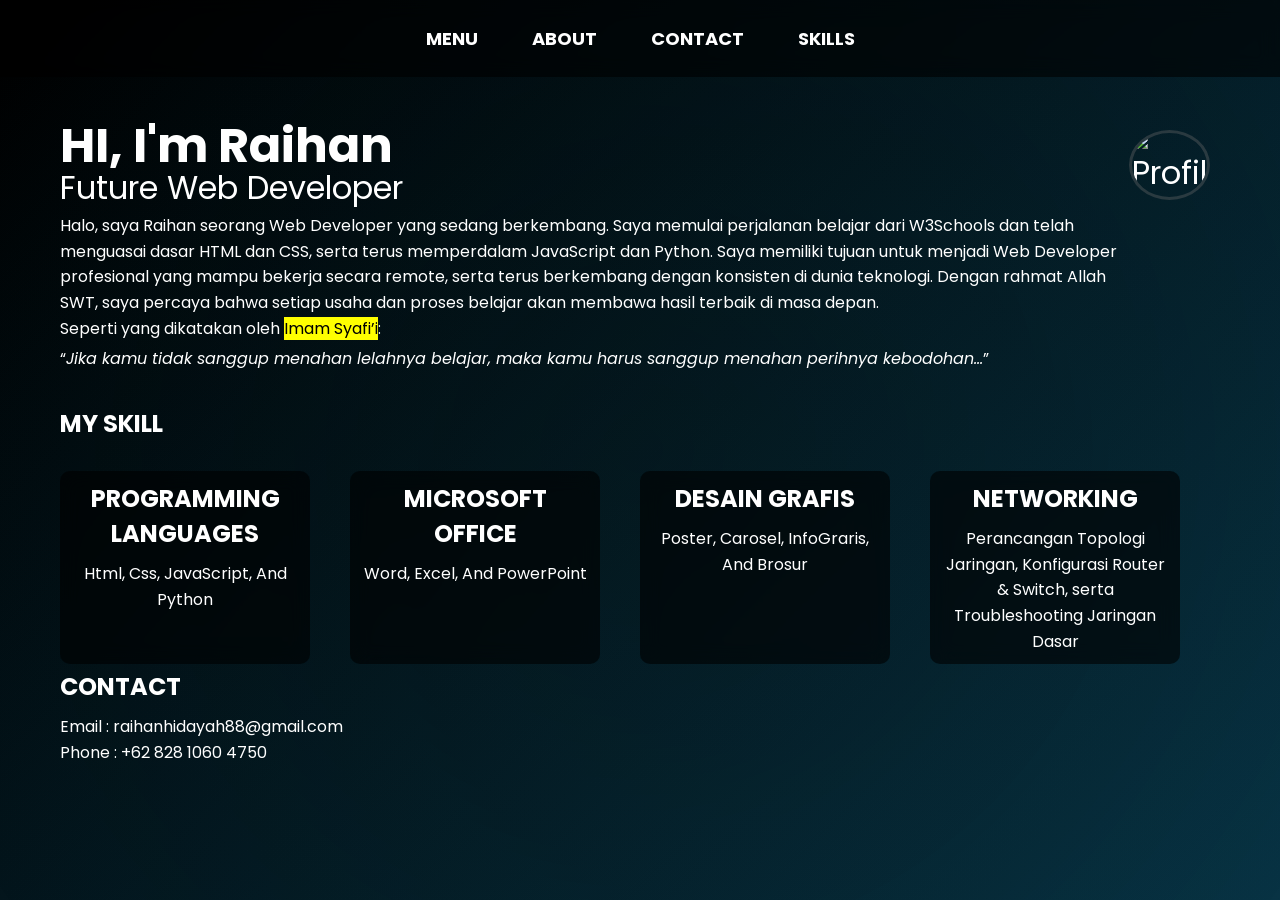
==== index.html @ 5ad0ed3f "Ganti nama ke index.html" ====
<!DOCTYPE html>
<html lang="en">
<head>
    <meta charset="UTF-8">
    <meta name="viewport" content="width=device-width, initial-scale=1.0">
    <title>PROJECT</title>
    <link href="https://fonts.googleapis.com/css2?family=Poppins:wght@300;600&display=swap" rel="stylesheet">
    <link rel="stylesheet" href="style.css">
</head>
<body>
    <nav>
        <a href="index.html">MENU</a>
        <a href="#about">ABOUT</a>
        <a  href="#contact">CONTACT</a>
        <a  href="#SKILLS">SKILLS</a>
    </nav>
    
        <section class="content1">
        <div class="text">
        <h1>HI, I'm Raihan</h1>
        <p class="atas">Future Web Developer</p>
        <p class="normal" id="about">
         Halo, saya Raihan seorang Web Developer yang sedang berkembang.
         Saya memulai perjalanan belajar dari W3Schools dan telah menguasai 
         dasar HTML dan CSS, serta terus memperdalam JavaScript dan Python.
         Saya memiliki tujuan untuk menjadi Web Developer profesional yang 
         mampu bekerja secara remote, serta terus berkembang dengan konsisten 
         di dunia teknologi. Dengan rahmat Allah SWT, saya percaya bahwa setiap 
         usaha dan proses belajar akan membawa hasil terbaik di masa depan. <br>Seperti 
         yang dikatakan oleh <mark>Imam Syafi’i</mark>:  
        </p>
        <blockquote>
            <q><em>Jika kamu tidak sanggup menahan lelahnya belajar, maka kamu harus sanggup 
                   menahan perihnya kebodohan...</em></q>
        </blockquote>
        </div>
        
        <div class="profil">
        <img src="pictures/profil.jpeg" alt="Profil">
        </div>
        </section>
          
        <section class="skills" id="SKILLS">
            <h2>MY SKILL</h2>
        </section>
        
        <section class="skills-container">
            
            <section class="skill-card">
                <h2>PROGRAMMING LANGUAGES</h2>
                <p style="margin-top: 2px;">
                Html, Css, JavaScript, And Python</P>
            </section>
            
            <section class="skill-card">
                <h2>MICROSOFT OFFICE</h2>
                <p style="margin-top: 2px;">
                Word, Excel, And PowerPoint</p>
            </section>
            
            <section class="skill-card">
                <h2>DESAIN GRAFIS</h2>
                <p style="margin-top: 2px;">
                Poster, Carosel, InfoGraris, And Brosur </p>
            </section>
        
            <section class="skill-card">
            <h2>NETWORKING</h2>
            <p style="margin-top: 2px;">
            Perancangan Topologi Jaringan, Konfigurasi Router & Switch, 
            serta Troubleshooting Jaringan Dasar</p>
            </section>
        
        </section>
                
        <section class="skills" id="contact">
            <h2>CONTACT</h2>
            <p>Email : raihanhidayah88@gmail.com</p>
            <p>Phone : +62 828 1060 4750</p>
        </section>

</body>
</html>
---- style.css ----
*{
    margin: 0;
    padding: 0;
    box-sizing: border-box;
    scroll-behavior: smooth;
}

.profil img{
    border-radius: 50%;
    object-fit: cover;
    width: 300px;
    height: 300px;
    margin-right: 10px;
    margin-top: 20px; 
    border: 3px solid rgba(113, 112, 112, 0.354);
}

h1{
    animation: fadein 1.5s ease;
}

h2{
    color: white;
    margin-bottom: 10px;
}

@keyframes fadein {
    from {
        opacity: 0;
        transform: translateY(20px);
    }
    to {
        opacity: 1;
        transform: translateY(0);
    }
}

nav{
    padding: 25px;
    position: fixed;
    width: 100%;
    top: 0;
    text-align: center;
    background: rgba(0, 0, 0, 0.6);
    backdrop-filter: blur(10px);
    z-index: 1000;
}

nav a{
    text-decoration: none;
    margin: 20px;
    padding: 5px;
    color: white;
    font-size: 18px;
    font-weight: bold;
    position: relative;
}

nav a::after{
    content: "";
    position: absolute;
    width: 0%;
    height: 2px;
    background: violet;
    left: 0;
    bottom: -5px;
    transition: 0.3s;
}

nav a:hover::after{
    width: 100%;
}

.content{
    display: flex;
    padding: 30px 60px;      
    text-align: left;
    margin-top: 30px;
    color: white;
}
.content1{
    display: flex;
    padding: 30px 60px; 
    justify-content: space-between;
    text-align: left;
    padding-top: 30px;
    color: white;
    font-size: 200%;
}

.normal{
    font-size: 16px;
}

.atas{
    margin-top: -20px;
}

body{
    background: linear-gradient(135deg, #000000 0%, #083344 100%);
    background-attachment: fixed;
    background-size: cover;
    font-family: 'Poppins', sans-serif;
    padding-top: 80px;
}

body::before{
    content: "";
    position: fixed;
    width: 100%;
    height: 100%;
    top: 0;
    z-index: -1;
    background: radial-gradient(circle, #03121233, transparent);
}

.skills-container{
    padding: 0px 60px;
    display: flex;
    gap: 40px;
    flex-wrap: wrap;
}

.skill-card{
    backdrop-filter: blur(10px);
    background: rgba(0,0,0,0.6);
    border-radius: 10px;
    padding: 10px;
    transition: 0.3s;
    color: white;
    text-align: center;
    margin-top: -10px;
    width: fit-content;
    max-width: 250px;
}

.skill-card:hover{
    transform: translateY(-5px);
}

p{
    line-height: 1.6;
}

.skills{
    padding: 5px 60px 30px 60px;
    color: white;
}

blockquote{
    color: white;
    font-size: 16px;
    margin-top: 5px;
}

@media (max-width: 600px) {
    body {
        background-attachment: scroll;
    }
}
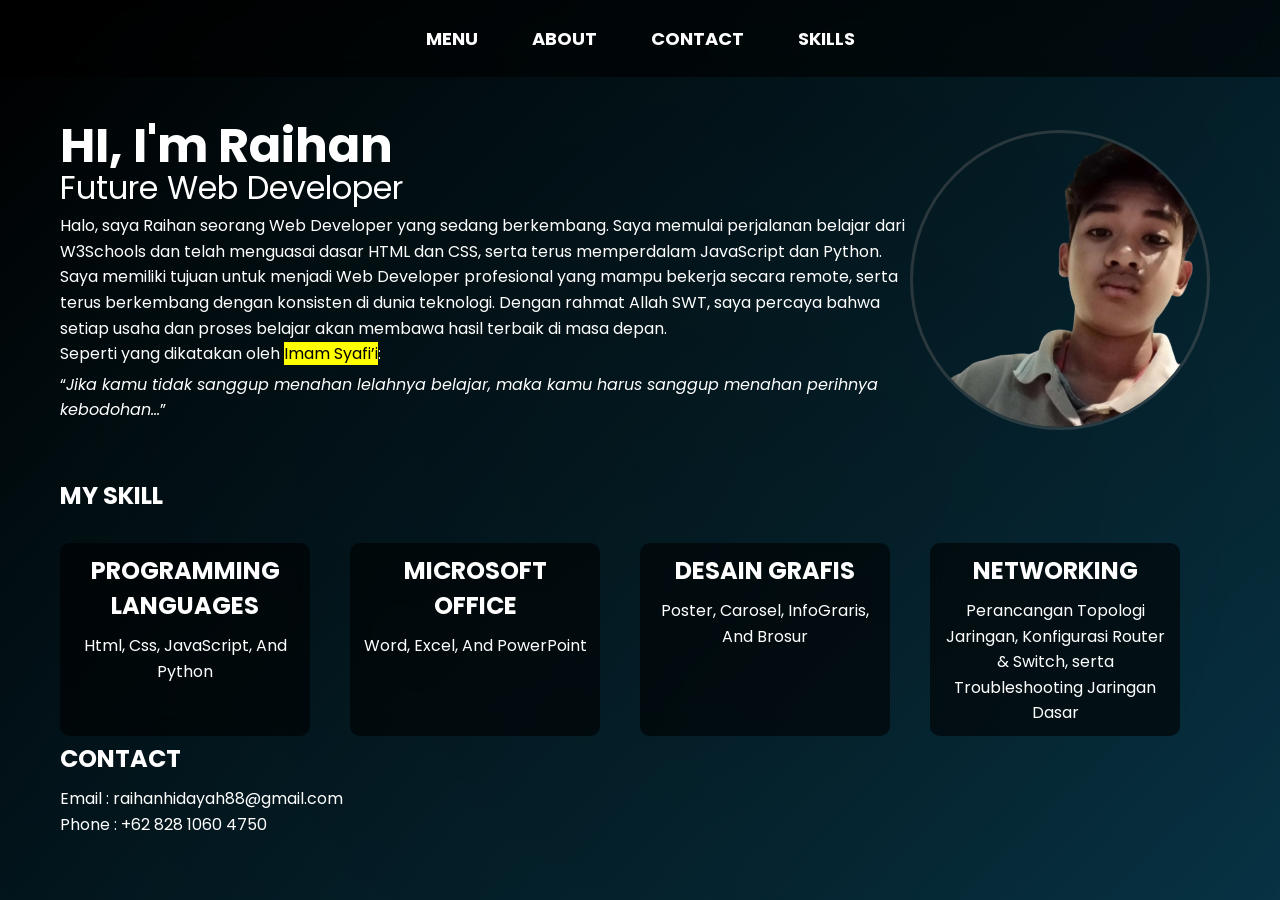
==== commit 05199571: "Update index.html" ====
--- a/index.html
+++ b/index.html
@@ -36,7 +36,7 @@
         </div>
         
         <div class="profil">
-        <img src="pictures/profil.jpeg" alt="Profil">
+        <img src="profil1.png" alt="Profil">
         </div>
         </section>
           
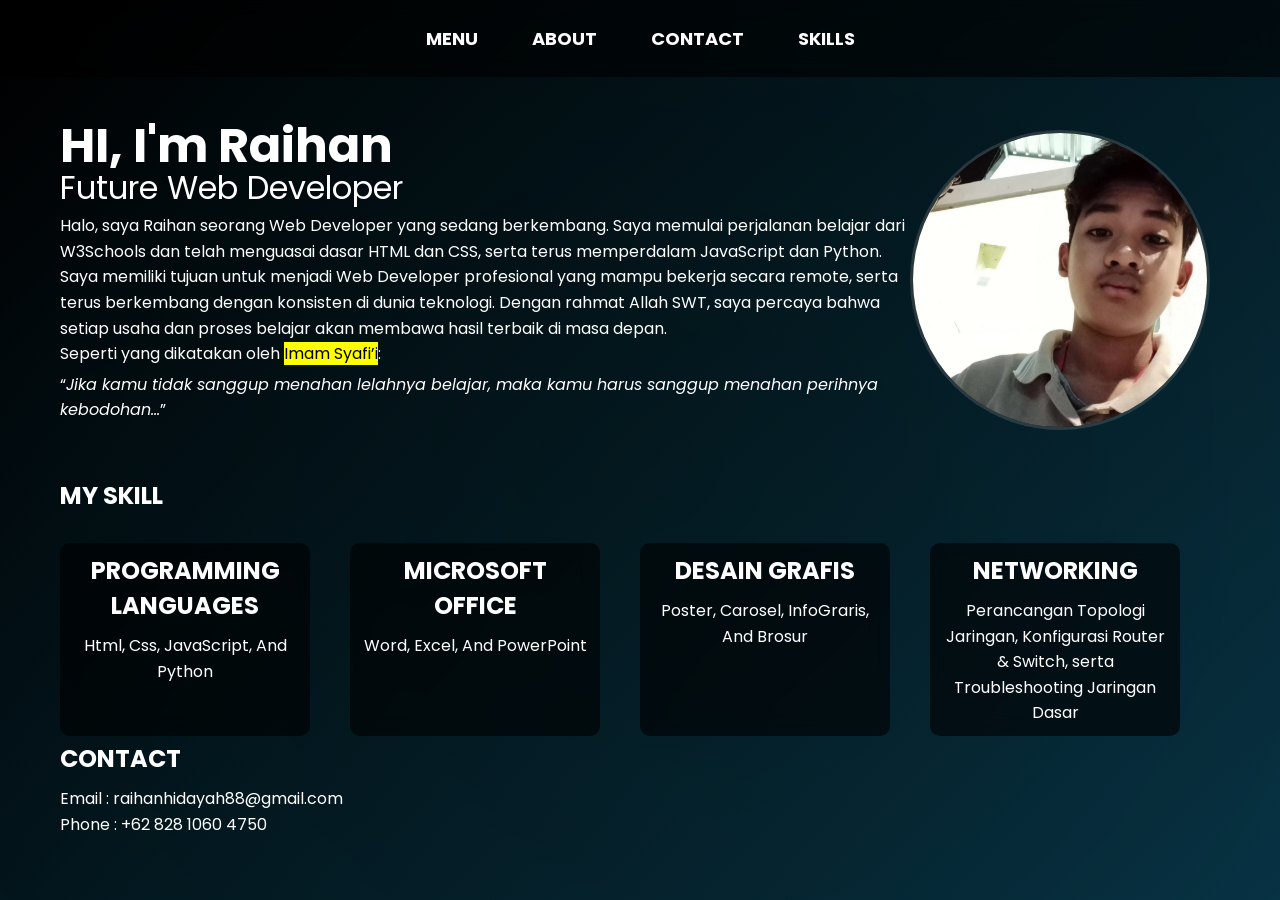
==== commit 9808b3e0: "Update index.html" ====
--- a/index.html
+++ b/index.html
@@ -36,7 +36,7 @@
         </div>
         
         <div class="profil">
-        <img src="profil1.png" alt="Profil">
+        <img src="profil.jpeg" alt="Profil">
         </div>
         </section>
           
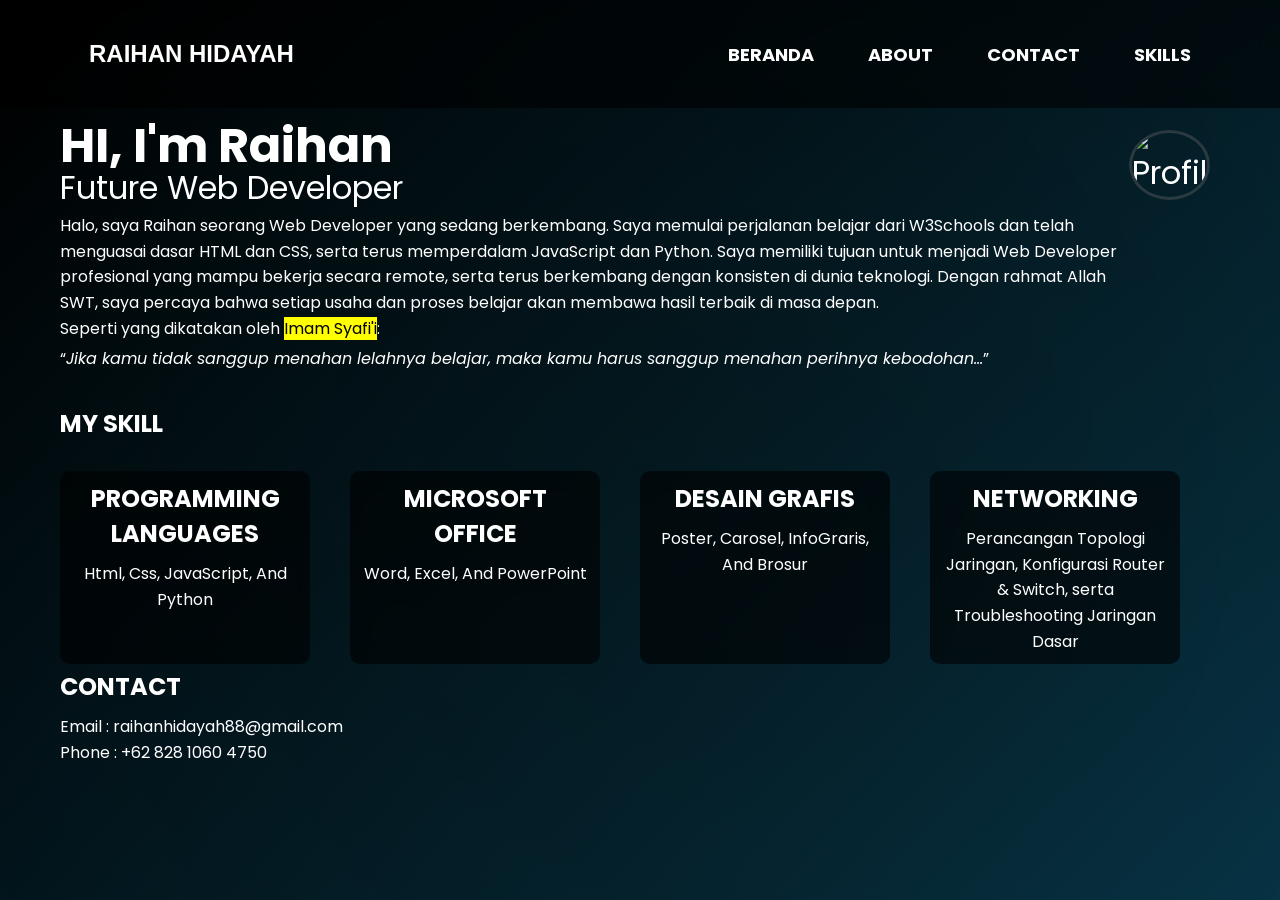
==== commit 141ce92a: "Update index.html" ====
--- a/index.html
+++ b/index.html
@@ -9,75 +9,92 @@
 </head>
 <body>
     <nav>
-        <a href="index.html">MENU</a>
-        <a href="#about">ABOUT</a>
-        <a  href="#contact">CONTACT</a>
-        <a  href="#SKILLS">SKILLS</a>
+        <a href="index.html" class="logo">RAIHAN HIDAYAH</a>
+        
+        <!-- TAMBAH INI HAMBURGER -->
+        <div class="hamburger">
+            <span></span>
+            <span></span>
+            <span></span>
+        </div>
+        
+        <div class="menu-links">
+            <a href="index.html">BERANDA</a>
+            <a href="#about">ABOUT</a>
+            <a href="#contact">CONTACT</a>
+            <a href="#SKILLS">SKILLS</a>
+        </div>
     </nav>
     
-        <section class="content1">
+    <!-- ISI HTML KAMU TETAP SAMA -->
+    <section class="content1">
         <div class="text">
-        <h1>HI, I'm Raihan</h1>
-        <p class="atas">Future Web Developer</p>
-        <p class="normal" id="about">
-         Halo, saya Raihan seorang Web Developer yang sedang berkembang.
-         Saya memulai perjalanan belajar dari W3Schools dan telah menguasai 
-         dasar HTML dan CSS, serta terus memperdalam JavaScript dan Python.
-         Saya memiliki tujuan untuk menjadi Web Developer profesional yang 
-         mampu bekerja secara remote, serta terus berkembang dengan konsisten 
-         di dunia teknologi. Dengan rahmat Allah SWT, saya percaya bahwa setiap 
-         usaha dan proses belajar akan membawa hasil terbaik di masa depan. <br>Seperti 
-         yang dikatakan oleh <mark>Imam Syafi’i</mark>:  
-        </p>
-        <blockquote>
-            <q><em>Jika kamu tidak sanggup menahan lelahnya belajar, maka kamu harus sanggup 
-                   menahan perihnya kebodohan...</em></q>
-        </blockquote>
+            <h1>HI, I'm Raihan</h1>
+            <p class="atas">Future Web Developer</p>
+            <p class="normal" id="about">
+                Halo, saya Raihan seorang Web Developer yang sedang berkembang.
+                Saya memulai perjalanan belajar dari W3Schools dan telah menguasai 
+                dasar HTML dan CSS, serta terus memperdalam JavaScript dan Python.
+                Saya memiliki tujuan untuk menjadi Web Developer profesional yang 
+                mampu bekerja secara remote, serta terus berkembang dengan konsisten 
+                di dunia teknologi. Dengan rahmat Allah SWT, saya percaya bahwa setiap 
+                usaha dan proses belajar akan membawa hasil terbaik di masa depan. <br>Seperti 
+                yang dikatakan oleh <mark>Imam Syafi'i</mark>:  
+            </p>
+            <blockquote>
+                <q><em>Jika kamu tidak sanggup menahan lelahnya belajar, maka kamu harus sanggup 
+                       menahan perihnya kebodohan...</em></q>
+            </blockquote>
         </div>
         
         <div class="profil">
-        <img src="profil.jpeg" alt="Profil">
+            <img src="pictures/profil.jpeg" alt="Profil">
         </div>
-        </section>
-          
-        <section class="skills" id="SKILLS">
-            <h2>MY SKILL</h2>
+    </section>
+      
+    <section class="skills" id="SKILLS">
+        <h2>MY SKILL</h2>
+    </section>
+    
+    <section class="skills-container">
+        <section class="skill-card">
+            <h2>PROGRAMMING LANGUAGES</h2>
+            <p style="margin-top: 2px;">Html, Css, JavaScript, And Python</p>
         </section>
         
-        <section class="skills-container">
+        <section class="skill-card">
+            <h2>MICROSOFT OFFICE</h2>
+            <p style="margin-top: 2px;">Word, Excel, And PowerPoint</p>
+        </section>
+        
+        <section class="skill-card">
+            <h2>DESAIN GRAFIS</h2>
+            <p style="margin-top: 2px;">Poster, Carosel, InfoGraris, And Brosur</p>
+        </section>
+    
+        <section class="skill-card">
+            <h2>NETWORKING</h2>
+            <p style="margin-top: 2px;">Perancangan Topologi Jaringan, Konfigurasi Router & Switch, serta Troubleshooting Jaringan Dasar</p>
+        </section>
+    </section>
             
-            <section class="skill-card">
-                <h2>PROGRAMMING LANGUAGES</h2>
-                <p style="margin-top: 2px;">
-                Html, Css, JavaScript, And Python</P>
-            </section>
-            
-            <section class="skill-card">
-                <h2>MICROSOFT OFFICE</h2>
-                <p style="margin-top: 2px;">
-                Word, Excel, And PowerPoint</p>
-            </section>
-            
-            <section class="skill-card">
-                <h2>DESAIN GRAFIS</h2>
-                <p style="margin-top: 2px;">
-                Poster, Carosel, InfoGraris, And Brosur </p>
-            </section>
-        
-            <section class="skill-card">
-            <h2>NETWORKING</h2>
-            <p style="margin-top: 2px;">
-            Perancangan Topologi Jaringan, Konfigurasi Router & Switch, 
-            serta Troubleshooting Jaringan Dasar</p>
-            </section>
-        
-        </section>
-                
-        <section class="skills" id="contact">
-            <h2>CONTACT</h2>
-            <p>Email : raihanhidayah88@gmail.com</p>
-            <p>Phone : +62 828 1060 4750</p>
-        </section>
+    <section class="skills" id="contact">
+        <h2>CONTACT</h2>
+        <p>Email : raihanhidayah88@gmail.com</p>
+        <p>Phone : +62 828 1060 4750</p>
+    </section>
+    
+    <!-- TAMBAH JS INI DI AKHIR -->
+    <script>
+        document.querySelector('.hamburger').addEventListener('click', () => {
+            document.querySelector('.menu-links').classList.toggle('active');
+        });
 
+        document.querySelectorAll('.menu-links a').forEach(link => {
+            link.addEventListener('click', () => {
+                document.querySelector('.menu-links').classList.remove('active');
+            });
+        });
+    </script>
 </body>
-</html> 
+</html>
--- a/style.css
+++ b/style.css
@@ -36,7 +36,10 @@
 }
 
 nav{
-    padding: 25px;
+    padding: 15px 5%;
+    display: flex;
+    justify-content: space-between;
+    align-items: center;
     position: fixed;
     width: 100%;
     top: 0;
@@ -56,7 +59,15 @@
     position: relative;
 }
 
-nav a::after{
+.logo{
+    color: white;
+    font-size: 24px;
+    font-weight: 600;
+}
+.logo a::after{
+    content: none !important;
+}
+.menu-links a::after{
     content: "";
     position: absolute;
     width: 0%;
@@ -66,9 +77,11 @@
     bottom: -5px;
     transition: 0.3s;
 }
-
-nav a:hover::after{
+.menu-links a:hover::after{
     width: 100%;
+}
+.menu-links a{
+    margin-left: 20px;
 }
 
 .content{
@@ -157,4 +170,137 @@
     body {
         background-attachment: scroll;
     }
-}+}
+
+/* RESPONSIVE - TAMBAHAN SAJA */
+@media (max-width: 1024px) {
+    .content, .content1, .skills, .skills-container {
+        padding: 30px 40px;
+    }
+}
+
+@media (max-width: 768px) {
+    body {
+        background-attachment: scroll;
+    }
+    
+    /* NAV MOBILE */
+    .menu-links {
+        position: fixed;
+        top: 70px;
+        left: -100%;
+        width: 100%;
+        height: calc(100vh - 70px);
+        background: rgba(0,0,0,0.95);
+        backdrop-filter: blur(20px);
+        flex-direction: column;
+        justify-content: flex-start;
+        align-items: center;
+        padding-top: 50px;
+        transition: 0.3s;
+        gap: 20px;
+    }
+    
+    .menu-links.active {
+        left: 0;
+    }
+    
+    .menu-links a {
+        margin: 10px 0;
+        font-size: 18px;
+    }
+    
+    .hamburger {
+        display: flex;
+        flex-direction: column;
+        cursor: pointer;
+        gap: 4px;
+    }
+    
+    .hamburger span {
+        width: 25px;
+        height: 3px;
+        background: white;
+        transition: 0.3s;
+    }
+    
+    /* CONTENT MOBILE - FOTO MASIH DI KANAN TAPI STACK VERTIKAL */
+    .content {
+        flex-direction: column;
+        padding: 50px 20px;
+        text-align: center;
+        gap: 20px;
+    }
+    
+    .profil img {
+        width: 200px;
+        height: 200px;
+        margin: 0 auto 0;
+        order: 2; /* Foto tetap di bawah text */
+    }
+    
+    .content1 {
+        flex-direction: column;
+        padding: 30px 20px;
+        text-align: center;
+        font-size: 1.8rem;
+        gap: 15px;
+    }
+    
+    .skills, .skills-container {
+        padding: 20px;
+    }
+    
+    .skills-container {
+        flex-direction: column;
+        align-items: center;
+        gap: 20px;
+    }
+    
+    .skill-card {
+        width: 90%;
+        max-width: 300px;
+    }
+}
+
+@media (max-width: 480px) {
+    .content, .content1, .skills, .skills-container {
+        padding: 20px 15px;
+    }
+    
+    .profil img {
+        width: 180px;
+        height: 180px;
+    }
+    
+    nav {
+        padding: 10px 5%;
+    }
+    
+    .logo {
+        font-size: 20px;
+    }
+    
+    .content1 {
+        font-size: 1.6rem;
+    }
+    
+    .skills-container {
+        gap: 15px;
+    }
+    
+    .skill-card {
+        padding: 15px;
+    }
+}
+
+@media (max-width: 320px) {
+    .content, .content1, .skills, .skills-container {
+        padding: 15px 10px;
+    }
+    
+    .profil img {
+        width: 150px;
+        height: 150px;
+    }
+}
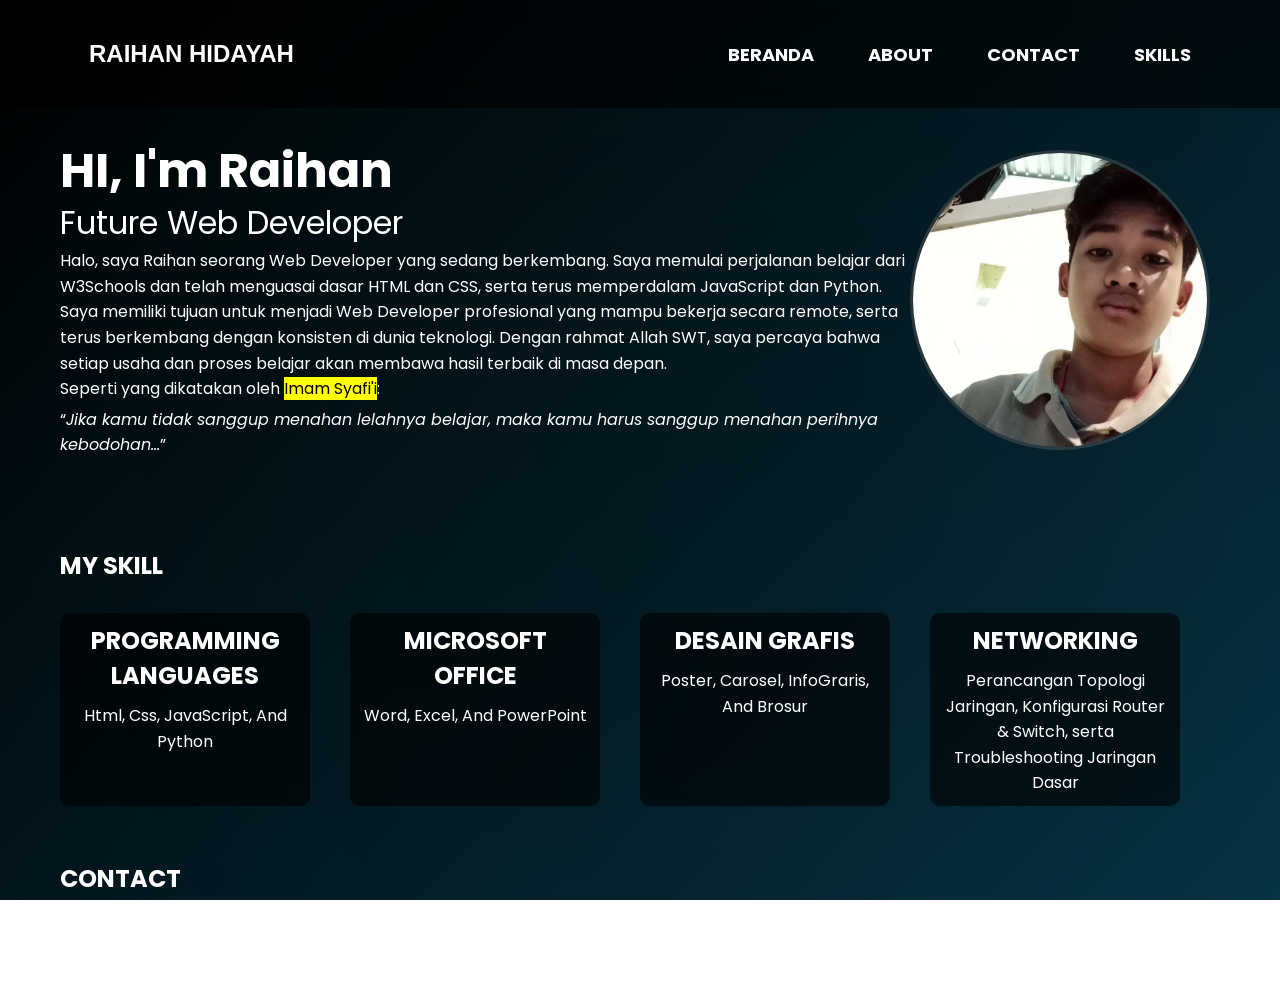
==== commit 5366d1a6: "Update index.html" ====
--- a/index.html
+++ b/index.html
@@ -48,7 +48,7 @@
         </div>
         
         <div class="profil">
-            <img src="pictures/profil.jpeg" alt="Profil">
+            <img src="profil.jpeg" alt="Profil">
         </div>
     </section>
       
--- a/style.css
+++ b/style.css
@@ -11,12 +11,13 @@
     width: 300px;
     height: 300px;
     margin-right: 10px;
-    margin-top: 20px; 
+    margin-top: 40px; 
     border: 3px solid rgba(113, 112, 112, 0.354);
 }
 
 h1{
     animation: fadein 1.5s ease;
+    margin-top: 25px;
 }
 
 h2{
@@ -106,7 +107,7 @@
 }
 
 .atas{
-    margin-top: -20px;
+    margin-top: -10px;
 }
 
 body{
@@ -158,6 +159,7 @@
 .skills{
     padding: 5px 60px 30px 60px;
     color: white;
+    margin-top: 50px;
 }
 
 blockquote{
@@ -169,6 +171,9 @@
 @media (max-width: 600px) {
     body {
         background-attachment: scroll;
+    }
+    .profil{
+        display: none;
     }
 }
 
